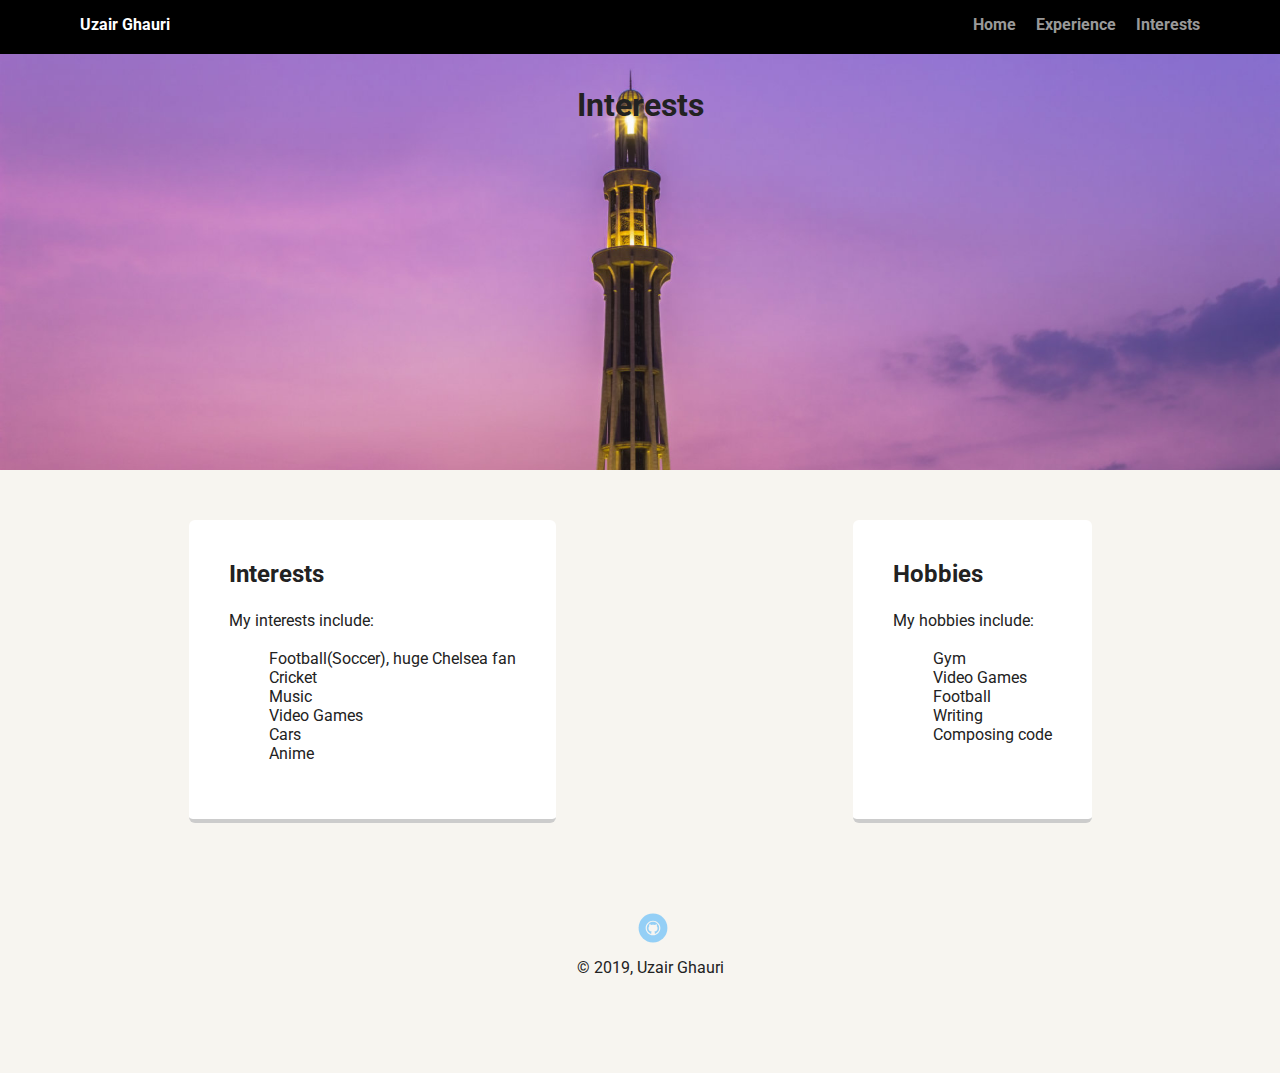
==== interests.html @ c00fcd56 "project 1" ====
<!doctype html>
<html lang="en">
<head>
  <meta charset="utf-8">
  <title>Interests and Hobbies</title>
  <meta name="viewport" content="width=device-width, initial-scale=1.0">
  <link rel="stylesheet" href="styles.css">
  <link href="https://fonts.googleapis.com/css?family=Muli%7CRoboto:400,300,500,700,900" rel="stylesheet"></head>
  <body>

    <nav class="main-nav">
        <ul class="nav">
          <li class="name">Uzair Ghauri</li>
          <li><a href="index.html">Home</a></li>
          <li><a href="exp.html">Experience</a></li>
          <li><a href="interests.html">Interests</a></li>
        </ul>
    </nav>

    <header>
      <h1 class="exp">Interests</h1>
    </header>

    <main class="flex">
      <section class="card">
        <h2>Interests</h2>
        <p>My interests include:
        <ul style="list-style: none;">
          <li>Football(Soccer), huge Chelsea fan</li>
          <li>Cricket</li>
          <li>Music</li>
          <li>Video Games</li>
          <li>Cars</li>
          <li>Anime</li>
        </ul>
      </section> 

      <section class="card">
        <h2>Hobbies</h2>
        <p>My hobbies include:</p>
        <ul style="list-style: none;">
          <li>Gym</li>
          <li>Video Games</li>
          <li>Football</li>
          <li>Writing</li>
          <li>Composing code</li>
        </ul>
      </section> 

    </main>
    <footer>
      <ul>
        <li><a href="https://github.com/uzairghauri" class="social github" target="_blank">Github</a></li>
      </ul>
      <p class="copyright">&copy; 2019, Uzair Ghauri</p>
    </footer>
  </body>
  </html>
---- styles.css ----
/* Global Layout Set-up */
* { 
  box-sizing: border-box;
}
  
body {
  margin: 0;
  padding: 0;
  text-align: center;
  font-family: 'Roboto', sans-serif;
  color: #222;
  background: #f7f5f0;
}
/* Link Styles */

a {
  text-decoration: none;
  color: #999;
}
a:hover {
  color: #6633ff;
}

/* Section Styles */

.main-nav {
  width: 100%;
  background: black;
  min-height: 30px;
  padding: 10px;
  position: fixed;
  text-align: center;
}
.nav {
  display: flex;
  justify-content: space-around;
  font-weight: 700;
  list-style-type: none;
  margin: 0 auto;
  padding: 0;
}

.nav .name {
    display: block;
    margin-right: auto;
    color: white;
}
.nav li {
  padding: 5px 10px 10px 10px;
}
.nav a {
  transition: all .5s;
}
.nav a:hover {
  color: white
}

header {
  text-align: center;
  background: url('images/lahore.jpg') no-repeat top center ;
  background-size: cover;
  overflow: hidden;
  padding-top: 60px;
}
header {
  line-height: 1.5;
}
header .profile-image {
  margin-top: 50px;
  width: 150px;
  height: 150px;
  border-radius: 50%;
  border: 3px solid white;
  transition: all .5s;
}
header .profile-image:hover {
  transform: scale(1.2) rotate(5deg);
}
.tag {
  background-color: #efefef;
  color: black;
  padding: 10px;
  border-radius: 5px;
  display: table;
  margin: 10px auto;
} 
.location {
  background-color: #222;
  color: white;
}
.card {
  margin: 30px;
  padding: 20px 40px 40px;
  max-width: 500px;
  text-align: left;
  background: #fff;
  border-bottom: 4px solid #ccc;
  border-radius: 6px;
  transition: all .5s;
}
.card:hover {
  border-color: #ff99ff;
}

ul.skills {
  padding: 0;
  text-align: center;
}

.skills li {
  border-radius: 6px;
  display: inline-block;
  background: #ff9904;
  color: white;
  padding: 5px 10px;
  margin: 2px;
}

.skills li:nth-child(odd) {
  background: #0399ff;
}

footer {
  width: 100%;
  min-height: 30px;
  padding: 20px 0 40px 20px;
}

footer .copyright {
  top: -8px;
  font-size: .75em;
}

footer ul {
  list-style-type: none;
  margin: 0;
  padding: 0;
}

footer ul li {
  display: inline-block;
}

a.social {
  display: inline-block;
  text-indent: -9999px;
  margin-left: 5px;
  width: 30px;
  height: 30px;
  background-size: 30px 30px;
  opacity: .4;
  transition: all .5s;
}
a.github {
  background-image: url(images/github.svg);
}
a.social:hover {
  opacity: 1;
}
.clearfix {
  clear: both;
}

/* Styles for larger screens */
@media screen and (min-width: 720px) {
  
  .flex {
      display: -ms-flexbox;      /* TWEENER - IE 10 */
      display: flex; 
      max-width: 1200px;
      -ms-flex-pack: distribute;
      justify-content: space-around;
      margin: 0 auto;
  }

  header {
    min-height: 470px;
  }

  .nav {
    max-width: 1200px;
    padding: 0 30px;
  }


  main {
    padding-top: 20px;
  }

  main p {
    line-height: 1.6em;
  }

  footer {
    font-size: 1.3em;
    max-width: 1200px;
    margin: 40px auto;
  }

  exp {
    color: black;
    padding: 10px;
    border-radius: 5px;
    display: table;
    margin: 10px auto;
    margin-top: 50px;
  }
}
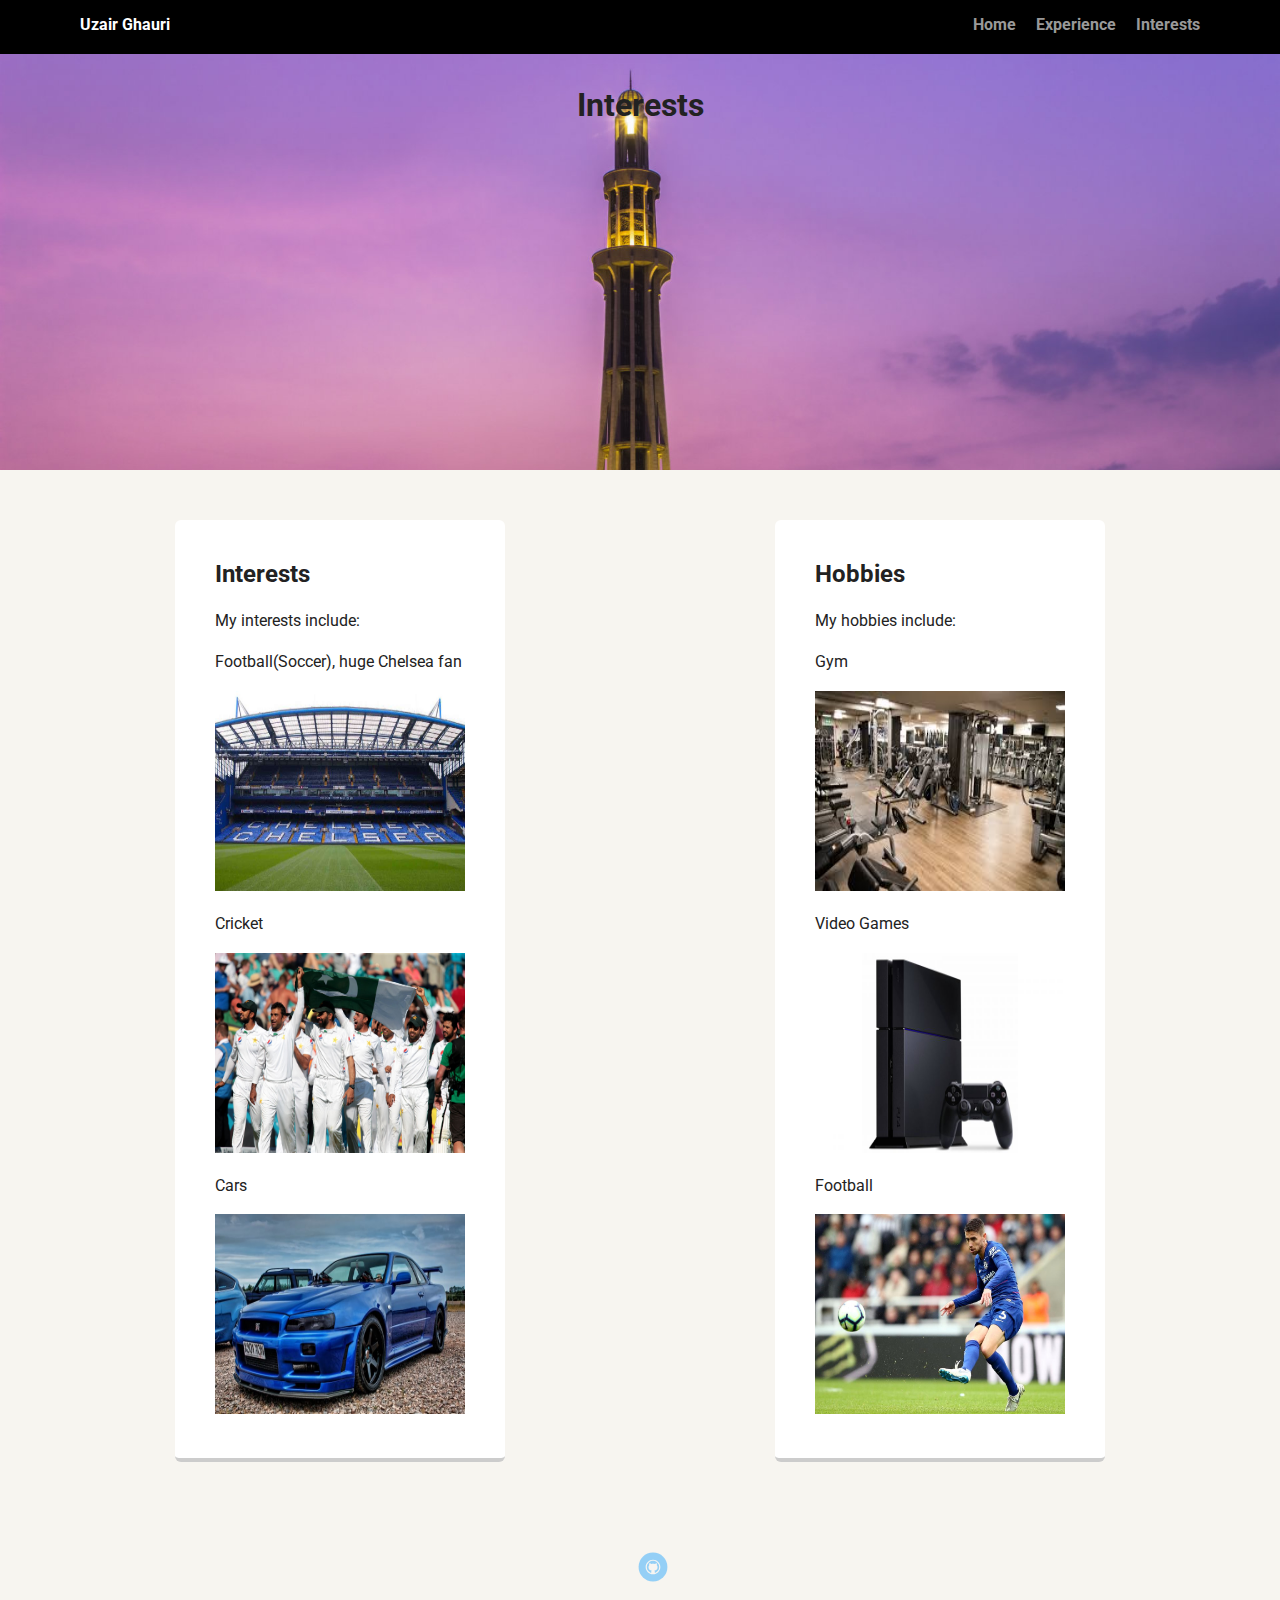
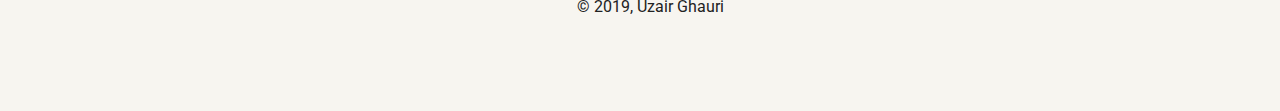
==== commit a813589c: "project 1" ====
--- a/interests.html
+++ b/interests.html
@@ -24,27 +24,24 @@
     <main class="flex">
       <section class="card">
         <h2>Interests</h2>
-        <p>My interests include:
-        <ul style="list-style: none;">
-          <li>Football(Soccer), huge Chelsea fan</li>
-          <li>Cricket</li>
-          <li>Music</li>
-          <li>Video Games</li>
-          <li>Cars</li>
-          <li>Anime</li>
-        </ul>
+        <p>My interests include:</p>
+          <p>Football(Soccer), huge Chelsea fan</p>
+          <img src="images/sb.jpg" alt="Stamford Bridge" width="250" height="200">
+          <p>Cricket</p>
+          <img src="images/cric.jpg" alt="Pakistan Cricket Team" width="250" height="200">
+          <p>Cars</p>
+          <img src="images/r34.jpg" alt="Skyline R34" width="250" height="200">
       </section> 
 
       <section class="card">
         <h2>Hobbies</h2>
         <p>My hobbies include:</p>
-        <ul style="list-style: none;">
-          <li>Gym</li>
-          <li>Video Games</li>
-          <li>Football</li>
-          <li>Writing</li>
-          <li>Composing code</li>
-        </ul>
+          <p>Gym</p>
+          <img src="images/gym.jpg" alt="Gym" width="250" height="200">
+          <p>Video Games</p>
+          <img src="images/ps4.jpg" alt="Playstation 4" width="250" height="200">
+          <p>Football</p>
+          <img src="images/jorg.jpg" alt="Chelsea Player" width="250" height="200">
       </section> 
 
     </main>
--- a/styles.css
+++ b/styles.css
@@ -69,8 +69,8 @@
   margin-top: 50px;
   width: 150px;
   height: 150px;
-  border-radius: 50%;
-  border: 3px solid white;
+  border-radius: 55%;
+  border: 0px solid white;
   transition: all .5s;
 }
 header .profile-image:hover {
